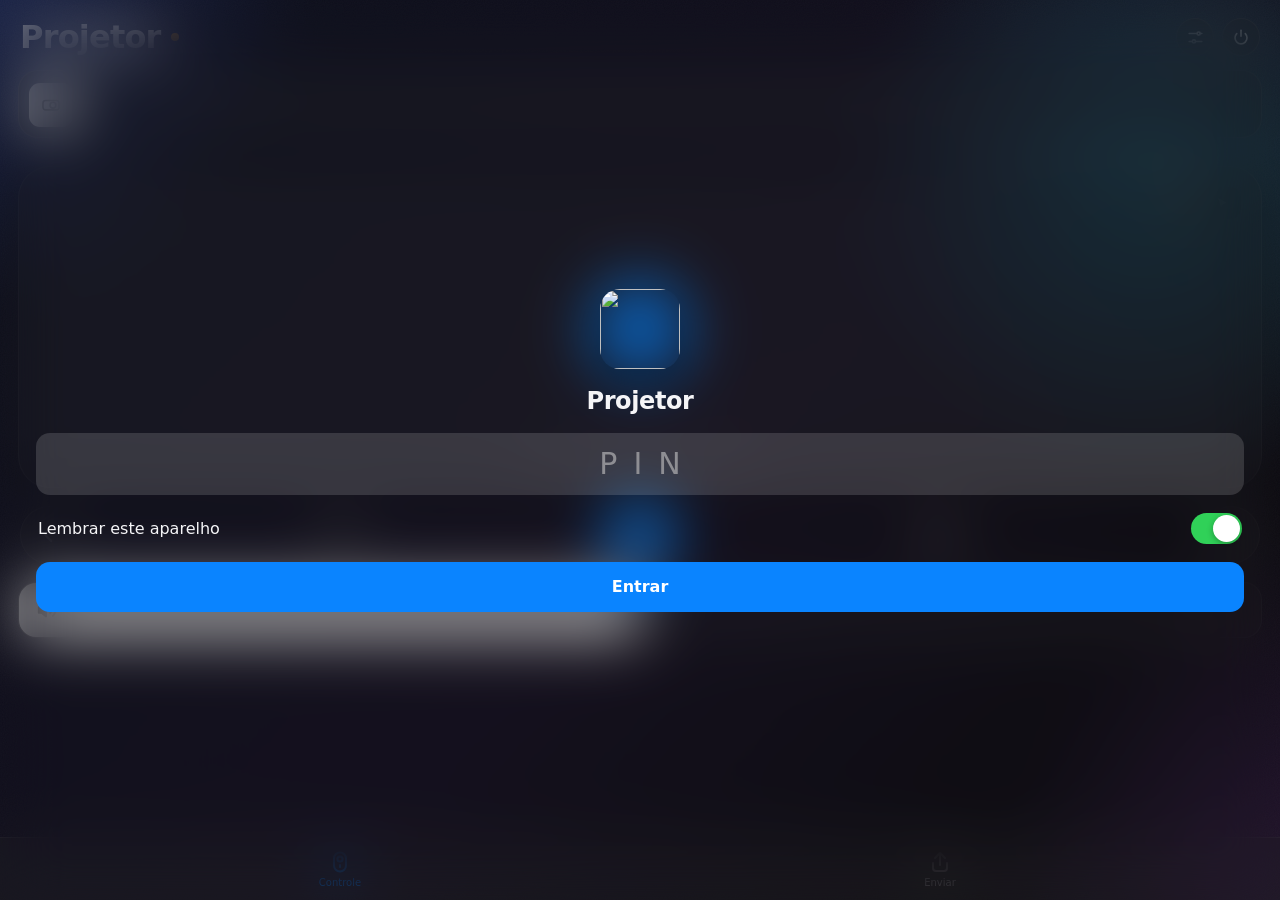
==== app/assets/web/index.html @ 9dee4dde "Projetor 4.5.0: app, instalador Android, kit Windows e site - App Projetor (com.mlab.projetor): tela" ====
<!doctype html>
<html lang="pt-BR">
<head>
<meta charset="utf-8">
<meta name="viewport" content="width=device-width,initial-scale=1,maximum-scale=1,user-scalable=no,viewport-fit=cover">
<meta name="apple-mobile-web-app-capable" content="yes">
<meta name="apple-mobile-web-app-status-bar-style" content="black-translucent">
<meta name="apple-mobile-web-app-title" content="Projetor">
<meta name="theme-color" content="#0B0D16">
<title>Projetor</title>
<link rel="apple-touch-icon" href="/icon.png">
<link rel="icon" type="image/png" href="/icon.png">
<style>
@font-face{font-family:Inter;src:url(/font.ttf) format("truetype");font-weight:100 900;font-display:swap}
/* Tokens iguais aos da tela inicial do projetor (Ui.java). Escuro e o padrao; .light segue o projetor. */
:root{
  --text:#F5F5F7;--muted:#8E8E93;--accent:#0A84FF;--accent2:#0060DF;--red:#FF453A;
  --glass:rgba(44,44,46,.52);--glass-strong:rgba(58,58,60,.72);--edge:rgba(255,255,255,.09);--press:rgba(255,255,255,.14);
  --sep:rgba(255,255,255,.08);--fill:rgba(255,255,255,.92);
  --wall:linear-gradient(135deg,#0B1022 0%,#140E22 55%,#050507 100%);
  --glowA:rgba(74,108,240,.50);--glowB:rgba(160,75,216,.44);--glowC:rgba(48,176,199,.36);
  --grain:.07;--shadow:0 12px 32px rgba(0,0,0,.35);
}
html.light{
  --text:#1D1D1F;--muted:#6E6E73;--accent:#007AFF;--accent2:#0062CC;--red:#FF3B30;
  --glass:rgba(255,255,255,.58);--glass-strong:rgba(255,255,255,.82);--edge:rgba(255,255,255,.7);--press:rgba(0,0,0,.07);
  --sep:rgba(0,0,0,.08);--fill:#fff;
  --wall:linear-gradient(135deg,#E6ECFF 0%,#F6ECF6 55%,#FFF3E6 100%);
  --glowA:rgba(169,193,255,.55);--glowB:rgba(255,201,168,.50);--glowC:rgba(153,226,208,.45);
  --grain:.05;--shadow:0 12px 32px rgba(17,20,24,.10);
}
*{box-sizing:border-box;-webkit-tap-highlight-color:transparent}
html,body{margin:0;color:var(--text);font-family:Inter,-apple-system,system-ui,sans-serif;-webkit-font-smoothing:antialiased}
html{background:#0B0D16}
html.light{background:#EEF0F8}
body::before,body::after{content:"";position:fixed;inset:0;z-index:-1;pointer-events:none}
body::before{background:
  radial-gradient(60vmax 60vmax at -10% -15%,var(--glowA),transparent 60%),
  radial-gradient(65vmax 65vmax at 115% 110%,var(--glowB),transparent 60%),
  radial-gradient(40vmax 40vmax at 90% 20%,var(--glowC),transparent 60%),
  var(--wall)}
body::after{opacity:var(--grain);background-image:url("data:image/svg+xml;utf8,<svg xmlns='http://www.w3.org/2000/svg' width='160' height='160'><filter id='n'><feTurbulence type='fractalNoise' baseFrequency='.9' numOctaves='2' stitchTiles='stitch'/><feColorMatrix values='0 0 0 0 1  0 0 0 0 1  0 0 0 0 1  0 0 0 1.2 0'/></filter><rect width='100%25' height='100%25' filter='url(%23n)'/></svg>")}
html.light body::after{filter:invert(1)}
body{padding:max(14px,env(safe-area-inset-top)) 18px calc(96px + env(safe-area-inset-bottom));min-height:100vh;-webkit-user-select:none;user-select:none;-webkit-touch-callout:none}
svg{display:block}
.glass{background:var(--glass);-webkit-backdrop-filter:blur(24px) saturate(170%);backdrop-filter:blur(24px) saturate(170%);border:1px solid var(--edge)}
button{font:inherit;color:inherit;border:0;background:none;padding:0;cursor:pointer;touch-action:manipulation}
.press{transition:transform .12s cubic-bezier(.3,.7,.4,1),background .12s}
.press:active{transform:scale(.92)}

/* Cabecalho: titulo grande (iOS) + botoes de icone */
header{display:flex;align-items:center;justify-content:space-between;margin:4px 2px 14px}
h1{margin:0;font-size:32px;font-weight:700;letter-spacing:-.8px;display:flex;align-items:center;gap:10px}
.dot{width:8px;height:8px;border-radius:50%;background:#FF9F0A;transition:background .3s}
.dot.on{background:#30D158;box-shadow:0 0 8px #30D158}
.hb{display:flex;gap:8px}
.ib{width:38px;height:38px;border-radius:50%;display:grid;place-items:center;color:var(--text)}

/* Tocando agora */
.now{display:flex;align-items:center;gap:12px;padding:10px 14px 10px 10px;border-radius:20px;margin-bottom:14px;min-height:64px}
.now img,.now .ph{width:44px;height:44px;border-radius:11px;background:var(--fill);object-fit:contain;padding:5px;flex:none}
.now .ph{display:grid;place-items:center;color:#1D1D1F}
.now div{min-width:0;flex:1}
.now b{display:block;font-size:17px;font-weight:600;letter-spacing:-.2px;white-space:nowrap;overflow:hidden;text-overflow:ellipsis}
.now span{display:block;font-size:14px;color:var(--muted);margin-top:2px;white-space:nowrap;overflow:hidden;text-overflow:ellipsis}

.view{display:none;flex-direction:column;gap:14px}.view.sel{display:flex}

/* Controle: joystick (OK arrastavel) + barra de rolagem contextual */
.remote{border-radius:32px;padding:10px;box-shadow:var(--shadow)}
.rbody{display:flex;gap:10px;height:min(36vh,300px)}
.joy{position:relative;flex:1;border-radius:24px;touch-action:none;display:grid;place-items:center;overflow:hidden}
.ring{position:absolute;width:200px;height:200px;border-radius:50%;border:1px solid var(--sep);background:radial-gradient(circle,rgba(255,255,255,.05),transparent 70%)}
.arr{position:absolute;color:var(--muted);opacity:.5;transition:opacity .12s,color .12s,transform .12s}
.arr.au{top:calc(50% - 92px)}.arr.ad{bottom:calc(50% - 92px)}.arr.al{left:calc(50% - 92px)}.arr.ar{right:calc(50% - 92px)}
.arr.hit{opacity:1;color:var(--accent);transform:scale(1.35)}
.knob{position:relative;width:92px;height:92px;border-radius:50%;background:var(--accent);color:#fff;display:grid;place-items:center;box-shadow:0 10px 26px rgba(10,132,255,.45),inset 0 1px 0 rgba(255,255,255,.28);transition:transform .24s cubic-bezier(.2,.9,.3,1.3);pointer-events:none}
.knob.drag{transition:none}
.knob svg{transition:opacity .2s}
.tip{position:absolute;bottom:12px;left:0;right:0;text-align:center;font-size:12px;color:var(--muted);pointer-events:none;transition:opacity .5s}
.tip.gone{opacity:0}
.seg{position:absolute;top:10px;right:10px;display:flex;gap:2px;padding:2px;border-radius:11px;background:rgba(0,0,0,.22);z-index:2}
html.light .seg{background:rgba(0,0,0,.06)}
.seg button{width:34px;height:28px;border-radius:9px;display:grid;place-items:center;color:var(--muted)}
.seg button.sel{background:var(--glass-strong);color:var(--text);box-shadow:0 1px 3px rgba(0,0,0,.2)}
.scroll{position:relative;width:48px;border-radius:24px;touch-action:none;display:flex;flex-direction:column;align-items:center;justify-content:space-between;padding:12px 0;color:var(--muted)}
.scroll[hidden]{display:none}
.thumb{position:absolute;left:10px;right:10px;top:calc(50% - 30px);height:60px;border-radius:14px;background:var(--glass-strong);border:1px solid var(--edge);display:grid;place-items:center;transition:transform .2s;pointer-events:none}
.thumb.drag{transition:none}
.thumb i{display:block;width:14px;height:2px;border-radius:1px;background:var(--muted);box-shadow:0 -5px 0 var(--muted),0 5px 0 var(--muted)}

/* Botoes redondos so com icone (como o Controle Remoto da Apple TV) */
.keys{display:flex;justify-content:space-between;align-items:center;padding:0 2px}
.rk{width:58px;height:58px;border-radius:50%;display:grid;place-items:center;color:var(--text)}
.rk:active{background:var(--press)}
.keys.media{justify-content:center;gap:28px}
.keys.media[hidden]{display:none}

/* Volume estilo Central de Controle: arrastar para os lados; icone = mudo */
.vslider{position:relative;height:56px;border-radius:18px;overflow:hidden;touch-action:none;display:flex;align-items:center;padding:0 6px}
.vfill{position:absolute;left:0;top:0;bottom:0;width:50%;background:var(--fill);pointer-events:none;transition:width .18s}
.vslider.drag .vfill{transition:none}
.vicon{position:relative;z-index:1;width:44px;height:44px;display:grid;place-items:center;color:#1D1D1F}
.vslider.low .vicon{color:var(--text)}

.rk.mic{width:70px;height:70px;margin-top:-4px;background:var(--accent);color:#fff;box-shadow:0 10px 28px rgba(10,132,255,.42)}
.rk.mic:active{background:var(--accent2)}

/* Favoritos: fileira de icones (como o Dock), rola para o lado */
.dock{display:flex;gap:14px;overflow-x:auto;scroll-snap-type:x mandatory;scroll-padding-left:18px;padding:4px 2px 2px;margin:0 -18px;padding-left:18px;padding-right:18px;scrollbar-width:none}
.dock::-webkit-scrollbar{display:none}
.app{flex:none;width:64px;display:flex;flex-direction:column;align-items:center;gap:6px;scroll-snap-align:start}
.app .ic{width:60px;height:60px;border-radius:15px;background:var(--fill);display:grid;place-items:center;box-shadow:0 4px 12px rgba(0,0,0,.18);overflow:hidden}
.app .ic img{width:44px;height:44px;object-fit:contain}
.app .ic b{font-size:22px;color:#1D1D1F}
.app span{max-width:68px;font-size:11px;font-weight:500;color:var(--muted);white-space:nowrap;overflow:hidden;text-overflow:ellipsis}

/* Enviar */
.large{margin:4px 2px 0;font-size:32px;font-weight:700;letter-spacing:-.8px}
.tiles{display:grid;grid-template-columns:1fr 1fr;gap:12px}
.tile{aspect-ratio:1;border-radius:24px;display:flex;flex-direction:column;justify-content:space-between;padding:16px;text-align:left;cursor:pointer}
.tile .ti{width:46px;height:46px;border-radius:13px;display:grid;place-items:center;color:#fff}
.tile b{font-size:17px;font-weight:600;letter-spacing:-.2px}
.bar{height:6px;border-radius:3px;background:var(--glass-strong);overflow:hidden;display:none}.bar.on{display:block}
.bar i{display:block;height:100%;width:0;background:var(--accent);transition:width .15s}
.hint{font-size:13px;color:var(--muted);line-height:1.5;margin:0}

/* Barra de abas (iOS) */
.tabbar{position:fixed;left:0;right:0;bottom:0;display:grid;grid-template-columns:1fr 1fr;padding:8px 40px calc(8px + env(safe-area-inset-bottom));border-width:1px 0 0;border-radius:0;z-index:5}
.tabbar button{display:flex;flex-direction:column;align-items:center;gap:3px;font-size:10px;font-weight:500;color:var(--muted);padding:4px 0}
.tabbar button.sel{color:var(--accent)}

/* Paineis (sheets) do iOS, com alca */
.sheet{position:fixed;inset:0;z-index:15;display:none;align-items:flex-end;background:rgba(0,0,0,.35)}
.sheet.show{display:flex}
.sheetbox{width:100%;border-radius:22px 22px 0 0;padding:8px 18px calc(22px + env(safe-area-inset-bottom));display:flex;flex-direction:column;gap:14px;background:var(--glass-strong);-webkit-backdrop-filter:blur(30px) saturate(170%);backdrop-filter:blur(30px) saturate(170%);animation:up .28s cubic-bezier(.2,.9,.3,1)}
@keyframes up{from{transform:translateY(40px);opacity:.4}to{transform:none;opacity:1}}
.grab{align-self:center;width:36px;height:5px;border-radius:3px;background:var(--muted);opacity:.5;margin-bottom:4px}
.sheetbox h2{margin:0;font-size:20px;font-weight:700;letter-spacing:-.3px}
.field{display:flex;gap:8px;align-items:center}
input[type=text],input[type=url],input[type=tel]{flex:1;min-width:0;height:50px;padding:0 16px;border:0;border-radius:14px;background:var(--press);color:var(--text);font:500 17px Inter,-apple-system,system-ui,sans-serif;-webkit-user-select:text;user-select:text;outline:none}
input::placeholder{color:var(--muted)}
.go{width:50px;height:50px;border-radius:50%;background:var(--accent);color:#fff;display:grid;place-items:center;flex:none}
.row2{display:grid;grid-template-columns:1fr 1fr;gap:10px}
.btn{height:50px;border-radius:14px;background:var(--press);font-size:16px;font-weight:600}
.btn.primary{background:var(--accent);color:#fff}
.btn.danger{color:var(--red)}
.live{display:inline-flex;align-items:center;gap:6px;font-size:12px;font-weight:600;color:#30D158}
.live i{width:7px;height:7px;border-radius:50%;background:#30D158;box-shadow:0 0 8px #30D158}
.micbig{align-self:center;width:92px;height:92px;border-radius:50%;background:var(--accent);color:#fff;display:grid;place-items:center;box-shadow:0 10px 30px rgba(10,132,255,.45);margin-top:6px}
.micbig.on{animation:pulse 1.2s ease-in-out infinite}
@keyframes pulse{0%,100%{box-shadow:0 0 0 0 rgba(10,132,255,.55)}50%{box-shadow:0 0 0 18px rgba(10,132,255,0)}}
.vstat{margin:0;text-align:center;font-size:20px;font-weight:600;letter-spacing:-.3px;min-height:1.3em}
.chips{display:flex;flex-wrap:wrap;justify-content:center;gap:8px}
.chips button{height:34px;padding:0 14px;border-radius:999px;background:var(--press);font-size:14px;font-weight:500}
.list{border-radius:14px;background:var(--press);overflow:hidden}
.list .li{display:flex;align-items:center;justify-content:space-between;padding:14px 16px;font-size:16px;border-top:1px solid var(--sep)}
.list .li:first-child{border-top:0}
.list .li span{color:var(--muted)}
.steps{margin:0;padding-left:20px;font-size:15px;line-height:1.6}
code{display:block;font-size:12px;padding:10px 12px;border-radius:12px;background:var(--press);word-break:break-all;-webkit-user-select:text;user-select:text}

/* PIN */
#pin{position:fixed;inset:0;display:none;flex-direction:column;justify-content:center;gap:18px;padding:36px;z-index:20;background:rgba(0,0,0,.3);-webkit-backdrop-filter:blur(30px);backdrop-filter:blur(30px)}
html.light #pin{background:rgba(255,255,255,.35)}
#pin.show{display:flex}
#pin img{align-self:center;border-radius:20px;box-shadow:var(--shadow)}
#pin h2{margin:0;text-align:center;font-size:24px;font-weight:700;letter-spacing:-.4px}
#pinin{text-align:center;font-size:30px;letter-spacing:16px;height:62px;flex:none;padding-left:32px}
.switch{display:flex;align-items:center;justify-content:space-between;font-size:16px;padding:4px 2px}
.switch input{appearance:none;-webkit-appearance:none;width:51px;height:31px;margin:0;border-radius:16px;background:var(--glass-strong);position:relative;transition:background .2s;flex:none}
.switch input::after{content:"";position:absolute;top:2px;left:2px;width:27px;height:27px;border-radius:50%;background:#fff;box-shadow:0 2px 6px rgba(0,0,0,.3);transition:transform .2s}
.switch input:checked{background:#30D158}
.switch input:checked::after{transform:translateX(20px)}
.toast{position:fixed;left:50%;top:calc(12px + env(safe-area-inset-top));transform:translate(-50%,-8px);background:var(--glass-strong);-webkit-backdrop-filter:blur(24px);backdrop-filter:blur(24px);border:1px solid var(--edge);color:var(--text);padding:10px 18px;border-radius:999px;font-size:14px;font-weight:600;opacity:0;transition:opacity .2s,transform .2s;pointer-events:none;z-index:30;white-space:nowrap}
.toast.on{opacity:1;transform:translate(-50%,0)}
input[type=file]{display:none}
</style>
</head>
<body>

<header>
  <h1>Projetor <span class="dot" id="dot" aria-label="Conexão"></span></h1>
  <div class="hb">
    <button class="ib glass press" id="gear" aria-label="Ajustes"><svg width="19" height="19" viewBox="0 0 24 24" fill="none" stroke="currentColor" stroke-width="2" stroke-linecap="round" aria-hidden="true"><path d="M4 7h10M18 7h2M4 17h4M12 17h8"/><circle cx="16" cy="7" r="2"/><circle cx="10" cy="17" r="2"/></svg></button>
    <button class="ib glass press" id="power" aria-label="Desligar ou ligar o projetor"><svg width="18" height="18" viewBox="0 0 24 24" fill="none" stroke="currentColor" stroke-width="2.2" stroke-linecap="round" aria-hidden="true"><path d="M12 3v8"/><path d="M6.3 7.5a8 8 0 1 0 11.4 0"/></svg></button>
  </div>
</header>

<section class="view sel" id="v-ctl">
  <div class="now glass" aria-live="polite">
    <span class="ph" id="nowph"><svg width="24" height="24" viewBox="0 0 108 108" fill="none" stroke="currentColor" aria-hidden="true"><rect x="18" y="34" width="72" height="42" rx="12" stroke-width="7"/><circle cx="63" cy="55" r="13" stroke-width="7"/></svg></span>
    <img id="nowicon" alt="" hidden>
    <div><b id="nown">…</b><span id="foco"></span></div>
  </div>

  <div class="remote glass">
    <div class="rbody">
      <div class="joy" id="joy" aria-label="Arraste o botão central para navegar; toque para OK">
        <div class="seg" role="radiogroup" aria-label="Modo">
          <button class="sel" data-mode="nav" role="radio" aria-checked="true" aria-label="Navegar"><svg width="16" height="16" viewBox="0 0 24 24" fill="none" stroke="currentColor" stroke-width="2.2" stroke-linecap="round" stroke-linejoin="round" aria-hidden="true"><path d="M12 3v18M3 12h18M8 7l4-4 4 4M8 17l4 4 4-4M7 8l-4 4 4 4M17 8l4 4-4 4"/></svg></button>
          <button data-mode="cur" role="radio" aria-checked="false" aria-label="Cursor"><svg width="15" height="15" viewBox="0 0 24 24" fill="currentColor" aria-hidden="true"><path d="M5 3l14 8-6 1.6L10 19z"/></svg></button>
        </div>
        <span class="ring"></span>
        <svg class="arr au" width="18" height="18" viewBox="0 0 24 24" fill="none" stroke="currentColor" stroke-width="2.6" stroke-linecap="round" stroke-linejoin="round" aria-hidden="true"><path d="M6 15l6-6 6 6"/></svg>
        <svg class="arr ad" width="18" height="18" viewBox="0 0 24 24" fill="none" stroke="currentColor" stroke-width="2.6" stroke-linecap="round" stroke-linejoin="round" aria-hidden="true"><path d="M6 9l6 6 6-6"/></svg>
        <svg class="arr al" width="18" height="18" viewBox="0 0 24 24" fill="none" stroke="currentColor" stroke-width="2.6" stroke-linecap="round" stroke-linejoin="round" aria-hidden="true"><path d="M15 6l-6 6 6 6"/></svg>
        <svg class="arr ar" width="18" height="18" viewBox="0 0 24 24" fill="none" stroke="currentColor" stroke-width="2.6" stroke-linecap="round" stroke-linejoin="round" aria-hidden="true"><path d="M9 6l6 6-6 6"/></svg>
        <span class="knob" id="knob"><svg id="knobok" width="26" height="26" viewBox="0 0 24 24" fill="none" stroke="currentColor" stroke-width="2.6" stroke-linecap="round" stroke-linejoin="round" aria-hidden="true"><path d="M5 12.5l4.5 4.5L19 7.5"/></svg></span>
        <span class="tip" id="tip">Arraste para navegar · toque para OK</span>
      </div>
      <div class="scroll glass" id="scroll" hidden aria-label="Rolar a página">
        <svg width="14" height="14" viewBox="0 0 24 24" fill="none" stroke="currentColor" stroke-width="2.6" stroke-linecap="round" stroke-linejoin="round" aria-hidden="true"><path d="M6 15l6-6 6 6"/></svg>
        <span class="thumb" id="thumb"><i></i></span>
        <svg width="14" height="14" viewBox="0 0 24 24" fill="none" stroke="currentColor" stroke-width="2.6" stroke-linecap="round" stroke-linejoin="round" aria-hidden="true"><path d="M6 9l6 6 6-6"/></svg>
      </div>
    </div>
  </div>

  <div class="keys">
    <button class="rk glass press" data-k="back" aria-label="Voltar"><svg width="22" height="22" viewBox="0 0 24 24" fill="none" stroke="currentColor" stroke-width="2.4" stroke-linecap="round" stroke-linejoin="round" aria-hidden="true"><path d="M14.5 5.5L8 12l6.5 6.5"/></svg></button>
    <button class="rk glass press" data-k="home" aria-label="Início"><svg width="22" height="22" viewBox="0 0 24 24" fill="none" stroke="currentColor" stroke-width="2" stroke-linecap="round" stroke-linejoin="round" aria-hidden="true"><rect x="3" y="5" width="18" height="12" rx="2.5"/><path d="M8 20.5h8"/></svg></button>
    <button class="rk mic press" id="mic" aria-label="Comando de voz"><svg width="28" height="28" viewBox="0 0 24 24" fill="none" stroke="currentColor" stroke-width="2" stroke-linecap="round" stroke-linejoin="round" aria-hidden="true"><rect x="9" y="3" width="6" height="11" rx="3"/><path d="M5 11a7 7 0 0 0 14 0M12 18v3"/></svg></button>
    <button class="rk glass press" id="kbd" aria-label="Teclado"><svg width="22" height="22" viewBox="0 0 24 24" fill="none" stroke="currentColor" stroke-width="2" stroke-linecap="round" stroke-linejoin="round" aria-hidden="true"><rect x="2.5" y="6" width="19" height="12" rx="2.5"/><path d="M6 10h.01M10 10h.01M14 10h.01M18 10h.01M7 14h10"/></svg></button>
    <button class="rk glass press" data-k="playpause" aria-label="Reproduzir ou pausar"><svg width="22" height="22" viewBox="0 0 24 24" fill="currentColor" aria-hidden="true"><path d="M5 5.5l7.5 6.5L5 18.5z"/><rect x="14.5" y="6" width="2.4" height="12" rx="1"/><rect x="18.6" y="6" width="2.4" height="12" rx="1"/></svg></button>
  </div>
  <div class="keys media" id="media" hidden>
    <button class="rk glass press" data-k="rew" data-r="1" aria-label="Voltar o vídeo"><svg width="22" height="22" viewBox="0 0 24 24" fill="currentColor" aria-hidden="true"><path d="M11 7l-7 5 7 5zM20 7l-7 5 7 5z"/></svg></button>
    <button class="rk glass press" data-k="fwd" data-r="1" aria-label="Avançar o vídeo"><svg width="22" height="22" viewBox="0 0 24 24" fill="currentColor" aria-hidden="true"><path d="M4 7l7 5-7 5zM13 7l7 5-7 5z"/></svg></button>
  </div>

  <div class="vslider glass" id="vs" role="slider" aria-label="Volume" aria-valuemin="0" aria-valuemax="100" aria-valuenow="50">
    <span class="vfill" id="vfill"></span>
    <button class="vicon" id="vmute" aria-label="Mudo"><svg id="vico" width="22" height="22" viewBox="0 0 24 24" fill="none" stroke="currentColor" stroke-width="2" stroke-linecap="round" stroke-linejoin="round" aria-hidden="true"></svg></button>
  </div>

  <div class="dock" id="apps" aria-label="Favoritos"></div>
</section>

<section class="view" id="v-send">
  <div class="tiles">
    <button class="tile glass press" id="tlink"><span class="ti" style="background:#0A84FF"><svg width="24" height="24" viewBox="0 0 24 24" fill="none" stroke="currentColor" stroke-width="2.2" stroke-linecap="round" stroke-linejoin="round" aria-hidden="true"><path d="M10 14a4 4 0 0 0 5.7 0l3-3a4 4 0 0 0-5.7-5.7l-1 1"/><path d="M14 10a4 4 0 0 0-5.7 0l-3 3a4 4 0 0 0 5.7 5.7l1-1"/></svg></span><b>Link</b></button>
    <label class="tile glass press" for="file"><span class="ti" style="background:#FF9F0A"><svg width="24" height="24" viewBox="0 0 24 24" fill="none" stroke="currentColor" stroke-width="2.2" stroke-linecap="round" stroke-linejoin="round" aria-hidden="true"><rect x="3" y="4" width="18" height="16" rx="3"/><path d="M3 16l5-5 4 4 2-2 7 7"/><circle cx="15.5" cy="8.5" r="1.5"/></svg></span><b>Foto ou vídeo</b></label>
  </div>
  <input id="file" type="file" accept="image/*,video/*">
  <div class="bar" id="bar"><i id="barfill"></i></div>
  <p class="hint" id="upst"></p>
</section>

<nav class="tabbar glass" role="tablist">
  <button class="sel" data-tab="ctl" role="tab" aria-label="Controle"><svg width="24" height="24" viewBox="0 0 24 24" fill="none" stroke="currentColor" stroke-width="2" stroke-linecap="round" stroke-linejoin="round" aria-hidden="true"><rect x="6" y="2.5" width="12" height="19" rx="6"/><circle cx="12" cy="9" r="2.6"/><path d="M12 15v2"/></svg>Controle</button>
  <button data-tab="send" role="tab" aria-label="Enviar"><svg width="24" height="24" viewBox="0 0 24 24" fill="none" stroke="currentColor" stroke-width="2" stroke-linecap="round" stroke-linejoin="round" aria-hidden="true"><path d="M12 15V3M7 8l5-5 5 5"/><path d="M5 13v5a3 3 0 0 0 3 3h8a3 3 0 0 0 3-3v-5"/></svg>Enviar</button>
</nav>

<div class="sheet" id="voice" role="dialog" aria-label="Comando de voz">
  <div class="sheetbox">
    <span class="grab"></span>
    <button class="micbig press" id="micgo" aria-label="Ouvir"><svg width="34" height="34" viewBox="0 0 24 24" fill="none" stroke="currentColor" stroke-width="2" stroke-linecap="round" stroke-linejoin="round" aria-hidden="true"><rect x="9" y="3" width="6" height="11" rx="3"/><path d="M5 11a7 7 0 0 0 14 0M12 18v3"/></svg></button>
    <p class="vstat" id="vstat">Fale um comando</p>
    <form class="field" id="vform">
      <input id="vtxt" type="text" placeholder="abrir Netflix" autocomplete="off" enterkeyhint="send" aria-label="Comando">
      <button class="go press" type="submit" aria-label="Enviar comando"><svg width="20" height="20" viewBox="0 0 24 24" fill="none" stroke="currentColor" stroke-width="2.4" stroke-linecap="round" stroke-linejoin="round" aria-hidden="true"><path d="M12 19V5M6 11l6-6 6 6"/></svg></button>
    </form>
    <div class="chips">
      <button data-v="abrir Netflix">Abrir Netflix</button>
      <button data-v="TV ao vivo">TV ao vivo</button>
      <button data-v="pausar">Pausar</button>
      <button data-v="volume 30">Volume 30</button>
      <button data-v="tela inicial">Início</button>
    </div>
  </div>
</div>

<div class="sheet" id="keys" role="dialog" aria-label="Teclado">
  <div class="sheetbox">
    <span class="grab"></span>
    <div class="field" style="justify-content:space-between"><h2>Teclado</h2><span class="live"><i></i>Ao vivo</span></div>
    <form id="tform"><input id="txt" type="text" placeholder="Digite aqui" autocomplete="off" autocorrect="off" autocapitalize="off" spellcheck="false" enterkeyhint="search" aria-label="Texto" style="width:100%"></form>
    <div class="row2"><button type="button" class="btn press" id="clear">Apagar</button><button type="button" class="btn primary press" id="enter">Buscar</button></div>
  </div>
</div>

<div class="sheet" id="linksheet" role="dialog" aria-label="Abrir link">
  <div class="sheetbox">
    <span class="grab"></span>
    <h2>Abrir link</h2>
    <form class="field" id="uform">
      <input id="url" type="url" placeholder="Cole o link" autocomplete="off" autocapitalize="off" enterkeyhint="go" aria-label="Link">
      <button class="go press" type="submit" aria-label="Abrir"><svg width="20" height="20" viewBox="0 0 24 24" fill="none" stroke="currentColor" stroke-width="2.4" stroke-linecap="round" stroke-linejoin="round" aria-hidden="true"><path d="M12 19V5M6 11l6-6 6 6"/></svg></button>
    </form>
  </div>
</div>

<div class="sheet" id="settings" role="dialog" aria-label="Ajustes">
  <div class="sheetbox">
    <span class="grab"></span>
    <h2>Ajustes</h2>
    <div class="list">
      <div class="li">Projetor<span id="sip"></span></div>
      <div class="li">PIN<span id="spin"></span></div>
      <label class="li switch" style="margin:0">Acesso pelo PC (ADB)<input type="checkbox" id="adb"></label>
    </div>
    <p class="hint" id="adbhint" style="margin:-4px 4px 0;font-size:13px;opacity:.7">Deixe desligado. Ligue só para desinstalar o app pelo computador.</p>
    <button class="btn press" id="newpin" type="button">Gerar novo PIN</button>
    <details class="list" style="padding:0 16px">
      <summary class="li" style="padding:14px 0;list-style:none">Siri<span>›</span></summary>
      <ol class="steps"><li>App Atalhos → novo atalho "Projetor"</li><li>Ditar texto</li><li>Obter conteúdo do URL (POST, JSON, campo <b>s</b> = Texto ditado)</li><li>Falar texto (valor "fala")</li></ol>
      <code id="exv" style="margin:10px 0 14px"></code>
    </details>
    <button class="btn danger press" id="forget" type="button">Esquecer este aparelho</button>
    <button class="btn danger press" id="uninstall" type="button">Remover o app do projetor</button>
  </div>
</div>

<div id="pin">
  <img src="/icon.png" alt="" width="80" height="80">
  <h2>Projetor</h2>
  <form id="pform" style="display:flex;flex-direction:column;gap:14px">
    <input id="pinin" type="tel" inputmode="numeric" maxlength="6" autocomplete="one-time-code" placeholder="PIN" aria-label="PIN">
    <label class="switch">Lembrar este aparelho<input type="checkbox" id="remember" checked></label>
    <button class="btn primary press" type="submit">Entrar</button>
  </form>
</div>

<div class="toast" id="toast" role="status"></div>

<script>
(function () {
  var $ = function (s) { return document.querySelector(s); };
  // "Lembrar este aparelho": PIN fica salvo no iPhone (localStorage); senao so ate fechar a aba.
  var T = '';
  try { T = localStorage.getItem('pin') || sessionStorage.getItem('pin') || ''; } catch (e) {}
  // QR da tela do projetor: http://IP:8080/#p=PIN. Salva o PIN e tira do endereco
  // (assim o icone da Tela de Inicio nao guarda o PIN no link).
  var fromQr = /^#p=(\d{6})$/.exec(location.hash);
  if (fromQr) {
    T = fromQr[1];
    try { localStorage.setItem('pin', T); } catch (e) {}
    try { history.replaceState(null, '', location.pathname); } catch (e) {}
  }
  try { if (localStorage.getItem('tema') === 'claro') document.documentElement.classList.add('light'); } catch (e) {}
  var ws = null, started = false, stateTimer = 0;

  function toast(msg) {
    var t = $('#toast'); t.textContent = msg; t.classList.add('on');
    clearTimeout(toast.h); toast.h = setTimeout(function () { t.classList.remove('on'); }, 1600);
  }
  function api(path, params) {
    var q = new URLSearchParams(Object.assign({ t: T }, params || {}));
    return fetch('/api/' + path + '?' + q.toString(), { cache: 'no-store' })
      .then(function (r) { return r.json(); })
      .catch(function () { return { ok: false }; });
  }
  function setStatus(on) { $('#dot').classList.toggle('on', on); $('#dot').setAttribute('aria-label', on ? 'Conectado' : 'Desconectado'); }
  function connect() {
    if (!T) return;
    try { ws = new WebSocket('ws://' + location.host + '/ws?t=' + encodeURIComponent(T)); }
    catch (e) { setTimeout(connect, 2000); return; }
    ws.onopen = function () { setStatus(true); };
    // O projetor avisa quando muda de app ou de item focado.
    ws.onmessage = function (ev) { try { applyScreen(JSON.parse(ev.data)); } catch (e) {} };
    ws.onclose = function () {
      setStatus(false);
      // So reconecta se o PIN ainda vale; senao pede o PIN de novo (nao insiste com PIN velho).
      api('ping').then(function (r) {
        if (r.auth) setTimeout(connect, 1500);
        else if (r.ok) forgetAndAsk();
        else setTimeout(connect, 3000);
      });
    };
    ws.onerror = function () { try { ws.close(); } catch (e) {} };
  }
  function send(msg, fallback) {
    if (ws && ws.readyState === 1) ws.send(msg);
    else if (fallback) fallback();
  }
  function key(k) { send('k:' + k, function () { api('key', { k: k }); }); }

  // Botoes de tecla; os marcados com data-r repetem enquanto segurados.
  document.querySelectorAll('[data-k]').forEach(function (b) {
    var k = b.getAttribute('data-k'), rep = b.hasAttribute('data-r'), t1 = 0, t2 = 0;
    function stop() { clearTimeout(t1); clearInterval(t2); }
    b.addEventListener('pointerdown', function (e) {
      e.preventDefault(); key(k);
      if (rep) t1 = setTimeout(function () { t2 = setInterval(function () { key(k); }, 110); }, 420);
    });
    ['pointerup', 'pointerleave', 'pointercancel'].forEach(function (ev) { b.addEventListener(ev, stop); });
    b.addEventListener('click', function (e) { e.preventDefault(); });
  });

  document.querySelectorAll('.tabbar button').forEach(function (b) {
    b.addEventListener('click', function () {
      document.querySelectorAll('.tabbar button').forEach(function (x) { x.classList.toggle('sel', x === b); });
      document.querySelectorAll('.view').forEach(function (v) { v.classList.toggle('sel', v.id === 'v-' + b.dataset.tab); });
      refreshState();
    });
  });

  $('#power').addEventListener('click', function () {
    if (confirm('Desligar o projetor?')) api('power').then(function (r) { toast(r.ok ? 'Desligando' : 'Falhou'); });
  });

  // ---- Joystick: arraste o OK. Navegar = setas (mais longe, mais rapido); Cursor = move a seta ----
  var joy = $('#joy'), knob = $('#knob'), R = 80, DEAD = 24, mode = 'nav';
  var jo = null, jx = 0, jy = 0, jlen = 0, jMoved = false, jAt = 0, jDir = null, jRep = 0, jRaf = 0, jHold = 0;
  var arrows = { up: joy.querySelector('.au'), down: joy.querySelector('.ad'), left: joy.querySelector('.al'), right: joy.querySelector('.ar') };
  var CURSOR_SVG = '<svg width="24" height="24" viewBox="0 0 24 24" fill="currentColor" aria-hidden="true"><path d="M6 3l13 8-5.6 1.5L10.5 19z"/></svg>';
  var OK_SVG = knob.innerHTML;
  function lit(dir) { for (var d in arrows) arrows[d].classList.toggle('hit', d === dir); }
  function setMode(m) {
    mode = m;
    document.querySelectorAll('.seg button').forEach(function (b) {
      var on = b.dataset.mode === m; b.classList.toggle('sel', on); b.setAttribute('aria-checked', on);
    });
    knob.innerHTML = m === 'nav' ? OK_SVG : CURSOR_SVG;
    if (m === 'cur') send('m:0,0');
  }
  document.querySelectorAll('.seg button').forEach(function (b) { b.addEventListener('click', function () { setMode(b.dataset.mode); }); });
  // A dica so aparece ate o primeiro uso.
  try { if (localStorage.getItem('dica')) $('#tip').classList.add('gone'); } catch (e) {}
  function hideTip() { $('#tip').classList.add('gone'); try { localStorage.setItem('dica', '1'); } catch (e) {} }

  function repeatNav() {
    if (!jDir) return;
    key(jDir);
    var f = Math.max(0, Math.min(1, (jlen - DEAD) / (R - DEAD)));
    jRep = setTimeout(repeatNav, 440 - 330 * f);
  }
  // Modo cursor: manda a velocidade (px/s) umas 12 vezes por segundo; o projetor anima a seta
  // sozinho a cada quadro (fica liso mesmo com o Wi-Fi oscilando). "j:0,0" para.
  var jSent = '', jSentAt = 0;
  function cursorLoop() {
    jRaf = 0;
    if (!jo || mode !== 'cur') return;
    var vx = 0, vy = 0;
    if (jlen > 6) {
      var f = Math.min(1, jlen / R), speed = 60 + 1100 * Math.pow(f, 1.8);
      vx = Math.round(jx / jlen * speed); vy = Math.round(jy / jlen * speed);
    }
    var msg = 'j:' + vx + ',' + vy, now = Date.now();
    if (msg !== jSent ? now - jSentAt > 60 : now - jSentAt > 150) { send(msg); jSent = msg; jSentAt = now; }
    jRaf = requestAnimationFrame(cursorLoop);
  }
  function joyStop() { if (jSent && jSent !== 'j:0,0') send('j:0,0'); jSent = ''; }
  joy.addEventListener('touchstart', function (e) {
    if (e.target.closest('.seg')) return;
    e.preventDefault(); hideTip();
    var t = e.touches[0];
    jo = { x: t.clientX, y: t.clientY }; jx = jy = jlen = 0; jMoved = false; jAt = Date.now(); jDir = null;
    knob.classList.add('drag');
    if (mode === 'cur') {
      if (!jRaf) jRaf = requestAnimationFrame(cursorLoop);
      jHold = setTimeout(function () { if (!jMoved) { send('lc'); jMoved = true; } }, 650);
    }
  }, { passive: false });
  joy.addEventListener('touchmove', function (e) {
    if (!jo) return;
    e.preventDefault();
    var t = e.touches[0], dx = t.clientX - jo.x, dy = t.clientY - jo.y, len = Math.sqrt(dx * dx + dy * dy);
    if (len > R) { dx = dx / len * R; dy = dy / len * R; len = R; }
    jx = dx; jy = dy; jlen = len;
    knob.style.transform = 'translate(' + dx + 'px,' + dy + 'px)';
    if (len > 10) jMoved = true;
    if (mode !== 'nav') return;
    var dir = len < DEAD ? null : (Math.abs(dx) > Math.abs(dy) ? (dx > 0 ? 'right' : 'left') : (dy > 0 ? 'down' : 'up'));
    if (dir !== jDir) {
      jDir = dir; clearTimeout(jRep); lit(dir);
      if (dir) { key(dir); jRep = setTimeout(repeatNav, 400); }
    }
  }, { passive: false });
  function joyEnd(e) {
    if (!jo) return;
    if (e) e.preventDefault();
    clearTimeout(jRep); clearTimeout(jHold); lit(null); if (mode === 'cur') joyStop();
    knob.classList.remove('drag'); knob.style.transform = '';
    if (!jMoved && Date.now() - jAt < 450) {
      if (mode === 'nav') key('ok'); else send('c', function () { api('click'); });
    }
    jo = null; jDir = null; jlen = 0;
  }
  joy.addEventListener('touchend', joyEnd, { passive: false });
  joy.addEventListener('touchcancel', joyEnd, { passive: false });
  joy.addEventListener('click', function (e) { if (!('ontouchstart' in window) && !e.target.closest('.seg')) { if (mode === 'nav') key('ok'); else send('c'); } });

  // ---- Barra de rolagem (so no navegador): arrastar para baixo desce a pagina ----
  var sc = $('#scroll'), thumb = $('#thumb'), so = 0, sAcc = 0, sLast = 0, sTimer = 0;
  function flushScroll() { if (Math.abs(sAcc) >= 3) { send('s:' + Math.round(-sAcc * 3)); sAcc = 0; } }
  sc.addEventListener('touchstart', function (e) {
    e.preventDefault(); so = sLast = e.touches[0].clientY; sAcc = 0; thumb.classList.add('drag');
    sTimer = setInterval(flushScroll, 110);
  }, { passive: false });
  sc.addEventListener('touchmove', function (e) {
    e.preventDefault();
    var y = e.touches[0].clientY, h = sc.clientHeight / 2 - 40;
    sAcc += y - sLast; sLast = y;
    thumb.style.transform = 'translateY(' + Math.max(-h, Math.min(h, y - so)) + 'px)';
  }, { passive: false });
  function scrollEnd() { clearInterval(sTimer); flushScroll(); thumb.classList.remove('drag'); thumb.style.transform = ''; }
  sc.addEventListener('touchend', scrollEnd);
  sc.addEventListener('touchcancel', scrollEnd);

  // ---- Volume: arrastar para os lados (relativo, como no iPhone) ----
  var vs = $('#vs'), vfill = $('#vfill'), vol = 50, muted = false, vDrag = false, vStart = 0, vX = 0, vSent = -1, vTimer = 0;
  var ICON_ON = '<path d="M11 5L6 9H3v6h3l5 4z" fill="currentColor"/><path d="M15.5 8.5a5 5 0 0 1 0 7M18.5 5.5a9 9 0 0 1 0 13"/>';
  var ICON_OFF = '<path d="M11 5L6 9H3v6h3l5 4z" fill="currentColor"/><path d="M16 9l5 6M21 9l-5 6"/>';
  function showVol(v, m) { if (vDrag) return; vol = v; muted = !!m; paintVol(); }
  function paintVol() {
    var shown = muted ? 0 : vol;
    vfill.style.width = shown + '%';
    vs.classList.toggle('low', shown < 16);
    vs.setAttribute('aria-valuenow', shown);
    $('#vico').innerHTML = muted || vol === 0 ? ICON_OFF : ICON_ON;
  }
  function sendVol() { if (vol !== vSent) { vSent = vol; send('v:' + vol, function () { api('volume', { set: vol }); }); } }
  vs.addEventListener('touchstart', function (e) {
    if (e.target.closest('#vmute')) return;
    e.preventDefault(); vDrag = true; vs.classList.add('drag');
    vStart = muted ? 0 : vol; vX = e.touches[0].clientX; vSent = -1; muted = false;
    vTimer = setInterval(sendVol, 90);
  }, { passive: false });
  vs.addEventListener('touchmove', function (e) {
    if (!vDrag) return;
    e.preventDefault();
    vol = Math.max(0, Math.min(100, Math.round(vStart + (e.touches[0].clientX - vX) / vs.clientWidth * 100)));
    paintVol();
  }, { passive: false });
  function volEnd() { if (!vDrag) return; clearInterval(vTimer); sendVol(); vDrag = false; vs.classList.remove('drag'); }
  vs.addEventListener('touchend', volEnd);
  vs.addEventListener('touchcancel', volEnd);
  $('#vmute').addEventListener('click', function () { muted = !muted; paintVol(); key('mute'); });
  paintVol();

  // ---- Paineis ----
  function openSheet(id) { $(id).classList.add('show'); }
  function closeSheets() { document.querySelectorAll('.sheet').forEach(function (s) { s.classList.remove('show'); }); stopListening(); }
  document.querySelectorAll('.sheet').forEach(function (s) { s.addEventListener('click', function (e) { if (e.target === s) closeSheets(); }); });
  $('#gear').addEventListener('click', function () { openSheet('#settings'); });
  $('#tlink').addEventListener('click', function () { openSheet('#linksheet'); $('#url').focus(); });

  // ---- Teclado ao vivo: cada mudanca no campo vira apagar/digitar no projetor ----
  // O projetor so digita ASCII; o mesmo filtro aqui mantem a contagem de letras igual dos dois lados.
  var sent = '';
  function plain(s) { return s.normalize('NFD').replace(/[̀-ͯ]/g, '').replace(/[^\x20-\x7E]/g, ''); }
  function syncText() {
    var now = plain($('#txt').value), i = 0;
    while (i < sent.length && i < now.length && sent[i] === now[i]) i++;
    for (var d = sent.length - i; d > 0; d--) send('k:del', function () { api('key', { k: 'del' }); });
    var add = now.slice(i);
    if (add) send('t:' + add, function () { api('text', { s: add }); });
    sent = now;
  }
  $('#kbd').addEventListener('click', function () { $('#txt').value = ''; sent = ''; openSheet('#keys'); $('#txt').focus(); });
  $('#txt').addEventListener('input', syncText);
  function pressEnter() { key('enter'); $('#txt').value = ''; sent = ''; closeSheets(); }
  $('#tform').addEventListener('submit', function (e) { e.preventDefault(); pressEnter(); });
  $('#enter').addEventListener('click', pressEnter);
  $('#clear').addEventListener('click', function () { $('#txt').value = ''; syncText(); $('#txt').focus(); });

  // ---- Voz ----
  // O Safari so libera o microfone da pagina em HTTPS. Em HTTP usa o ditado do teclado do iPhone;
  // o foco no campo tem que acontecer dentro do toque, senao o iOS nao abre o teclado.
  var SR = window.SpeechRecognition || window.webkitSpeechRecognition, rec = null, canSR = !!SR && window.isSecureContext;
  function say(text) {
    try { var u = new SpeechSynthesisUtterance(text); u.lang = 'pt-BR'; u.rate = 1.05; speechSynthesis.cancel(); speechSynthesis.speak(u); } catch (e) {}
  }
  function runVoice(text) {
    if (!text) return;
    $('#vstat').textContent = '“' + text + '”';
    api('voz', { s: text }).then(function (r) {
      var msg = r.fala || (r.ok ? 'Ok.' : 'Não entendi.');
      $('#vstat').textContent = msg; say(msg);
      if (r.ok) setTimeout(function () { closeSheets(); refreshState(); }, 1000);
    });
  }
  function stopListening() { if (rec) { try { rec.abort(); } catch (e) {} rec = null; } $('#micgo').classList.remove('on'); }
  function useDictation() { $('#vstat').textContent = 'Toque no microfone do teclado'; $('#vtxt').value = ''; $('#vtxt').focus(); }
  var vIdle = 0;
  $('#vtxt').addEventListener('input', function () {
    clearTimeout(vIdle);
    var v = $('#vtxt').value.trim();
    // Quando o ditado para por um instante, o comando e enviado sozinho.
    if (v) { $('#vstat').textContent = v; vIdle = setTimeout(function () { $('#vtxt').value = ''; $('#vtxt').blur(); runVoice(v); }, 1800); }
  });
  function listen() {
    if (!canSR) { useDictation(); return; }
    stopListening();
    rec = new SR(); rec.lang = 'pt-BR'; rec.interimResults = true; rec.maxAlternatives = 1;
    var finalText = '';
    rec.onstart = function () { $('#micgo').classList.add('on'); $('#vstat').textContent = 'Ouvindo…'; };
    rec.onresult = function (ev) {
      var t = ''; for (var i = 0; i < ev.results.length; i++) t += ev.results[i][0].transcript;
      $('#vstat').textContent = t;
      if (ev.results[ev.results.length - 1].isFinal) finalText = t;
    };
    rec.onerror = function () { stopListening(); useDictation(); };
    rec.onend = function () { $('#micgo').classList.remove('on'); rec = null; if (finalText) runVoice(finalText.trim()); };
    try { rec.start(); } catch (e) { useDictation(); }
  }
  $('#mic').addEventListener('click', function () { $('#vstat').textContent = 'Fale um comando'; openSheet('#voice'); listen(); });
  $('#micgo').addEventListener('click', listen);
  $('#vform').addEventListener('submit', function (e) { e.preventDefault(); clearTimeout(vIdle); var v = $('#vtxt').value.trim(); $('#vtxt').value = ''; runVoice(v); });
  document.querySelectorAll('.chips [data-v]').forEach(function (b) { b.addEventListener('click', function () { runVoice(b.dataset.v); }); });

  // ---- Controle adaptado a cada tela ----
  // inicio/video: joystick de setas (video ganha voltar/avancar) · web: cursor + barra de rolagem
  var profile = null, nowApp = null;
  function applyScreen(s) {
    if (!s || !s.app) return;
    $('#nown').textContent = s.nome || '—';
    $('#foco').textContent = s.foco || '';
    if (s.app !== nowApp) {
      nowApp = s.app;
      var img = $('#nowicon');
      if (s.perfil === 'inicio') { img.hidden = true; $('#nowph').hidden = false; }
      else {
        img.onload = function () { img.hidden = false; $('#nowph').hidden = true; };
        img.onerror = function () { img.hidden = true; $('#nowph').hidden = false; };
        img.src = '/api/icon?pkg=' + encodeURIComponent(s.nome === 'TV ao vivo' ? 'tv.aovivo' : s.app) + '&t=' + encodeURIComponent(T);
      }
    }
    var p = s.perfil || 'geral';
    if (p === profile) return;
    profile = p;
    setMode(p === 'web' ? 'cur' : 'nav');
    $('#scroll').hidden = p !== 'web';
    $('#media').hidden = p !== 'video';
  }

  // ---- Favoritos e estado ----
  function loadApps() {
    api('apps').then(function (list) {
      if (!Array.isArray(list)) return;
      var favs = list.filter(function (a) { return a.fav >= 0; }).sort(function (a, b) { return a.fav - b.fav; });
      if (!favs.length) favs = list.slice(0, 8);
      var box = $('#apps'); box.innerHTML = '';
      favs.forEach(function (a) {
        var b = document.createElement('button'); b.className = 'app press'; b.setAttribute('aria-label', a.nome);
        var ic = document.createElement('span'); ic.className = 'ic';
        var img = document.createElement('img'); img.alt = ''; img.loading = 'lazy';
        img.src = '/api/icon?pkg=' + encodeURIComponent(a.pkg) + '&t=' + encodeURIComponent(T);
        img.onerror = function () { var m = document.createElement('b'); m.textContent = a.nome.charAt(0).toUpperCase(); img.replaceWith(m); };
        ic.appendChild(img);
        var n = document.createElement('span'); n.textContent = a.nome;
        b.appendChild(ic); b.appendChild(n);
        b.addEventListener('click', function () {
          api('open', { app: a.pkg }).then(function (r) { if (!r.ok) toast('Não abriu'); setTimeout(refreshState, 1200); });
        });
        box.appendChild(b);
      });
    });
  }
  function refreshState() {
    if (!T) return;
    api('state').then(function (s) {
      if (!s || !s.ok) return;
      showVol(s.volume, s.mudo);
      applyScreen(s);
      var light = s.escuro === false;
      document.documentElement.classList.toggle('light', light);
      try { localStorage.setItem('tema', light ? 'claro' : 'escuro'); } catch (e) {}
    });
  }

  // ---- Enviar ----
  $('#uform').addEventListener('submit', function (e) {
    e.preventDefault();
    var u = $('#url').value.trim(); if (!u) return;
    api('url', { u: u }).then(function (r) { toast(r.ok ? 'Abrindo' : 'Não abriu'); if (r.ok) { $('#url').value = ''; closeSheets(); } });
  });
  $('#file').addEventListener('change', function () {
    var f = this.files[0]; if (!f) return;
    var bar = $('#bar'), fill = $('#barfill'), st = $('#upst');
    bar.classList.add('on'); fill.style.width = '0%'; st.textContent = f.name;
    var x = new XMLHttpRequest();
    x.open('POST', '/api/upload?t=' + encodeURIComponent(T) + '&name=' + encodeURIComponent(f.name));
    x.upload.onprogress = function (ev) { if (ev.lengthComputable) fill.style.width = Math.round(ev.loaded / ev.total * 100) + '%'; };
    x.onload = function () {
      var r = {}; try { r = JSON.parse(x.responseText); } catch (e) {}
      st.textContent = r.ok ? '' : ('Falhou: ' + (r.erro || x.status));
      if (r.ok) toast('Na tela');
      setTimeout(function () { bar.classList.remove('on'); }, 800);
    };
    x.onerror = function () { st.textContent = 'Sem conexão com o projetor'; bar.classList.remove('on'); };
    x.send(f);
    this.value = '';
  });

  // ---- PIN e ajustes ----
  function fillSettings() {
    $('#sip').textContent = location.host;
    $('#spin').textContent = T;
    $('#exv').textContent = location.origin + '/api/voz?t=' + T;
    loadAdb();
  }
  function forgetAndAsk() {
    try { localStorage.removeItem('pin'); sessionStorage.removeItem('pin'); } catch (e) {}
    T = ''; started = false; clearInterval(stateTimer); closeSheets();
    if (ws) { ws.onclose = null; try { ws.close(); } catch (e) {} ws = null; }
    setStatus(false); askPin();
  }
  $('#forget').addEventListener('click', function () { if (confirm('Esquecer este aparelho?')) forgetAndAsk(); });
  function start() {
    if (started) return; started = true;
    $('#pin').classList.remove('show');
    fillSettings(); connect(); loadApps(); refreshState();
    stateTimer = setInterval(function () { if (!document.hidden) refreshState(); }, 5000);
  }
  function askPin() { $('#pinin').value = ''; $('#pin').classList.add('show'); setTimeout(function () { $('#pinin').focus(); }, 50); }
  $('#pform').addEventListener('submit', function (e) {
    e.preventDefault();
    T = $('#pinin').value.trim();
    api('ping').then(function (r) {
      if (r.auth) {
        try {
          if ($('#remember').checked) localStorage.setItem('pin', T);
          else { localStorage.removeItem('pin'); sessionStorage.setItem('pin', T); }
        } catch (e) {}
        start();
      } else { toast(r.ok ? 'PIN incorreto' : 'Sem conexão'); $('#pinin').value = ''; }
    });
  });
  // PIN de 6 digitos entra sozinho, sem apertar Entrar.
  $('#pinin').addEventListener('input', function () { if (this.value.length === 6) $('#pform').requestSubmit(); });

  function post(path, params) {
    var q = new URLSearchParams(Object.assign({ t: T }, params || {}));
    return fetch('/api/' + path + '?' + q.toString(), { method: 'POST', cache: 'no-store' })
      .then(function (r) { return r.json(); })
      .catch(function () { return { ok: false }; });
  }
  function loadAdb() { api('adb').then(function (r) { if (r.ok) $('#adb').checked = !!r.adb; }); }
  $('#adb').addEventListener('change', function () {
    var on = this.checked, box = this;
    if (on && !confirm('Ligar o acesso pelo PC? Qualquer computador na sua rede poderá controlar o projetor por completo. Desligue de novo depois de usar.')) { box.checked = false; return; }
    post('adb', { on: on ? '1' : '0' }).then(function (r) {
      if (!r.ok) { box.checked = !on; toast('Não foi possível mudar'); return; }
      box.checked = !!r.adb; toast(r.adb ? 'Acesso pelo PC ligado' : 'Acesso pelo PC desligado');
    });
  });
  $('#uninstall').addEventListener('click', function () {
    if (!confirm('Remover o app Projetor? O projetor volta para a tela inicial e o modo mouse de fábrica. Este controle deixa de funcionar.')) return;
    post('desinstalar').then(function (r) {
      if (!r.ok) { toast('Não foi possível remover'); return; }
      toast('Removendo do projetor…'); started = false; closeSheets();
      if (ws) { ws.onclose = null; try { ws.close(); } catch (e) {} ws = null; }
      setStatus(false);
    });
  });
  $('#newpin').addEventListener('click', function () {
    if (!confirm('Gerar um PIN novo? Os outros celulares e os atalhos da Siri vão precisar do novo PIN.')) return;
    // O projetor derruba as conexões com o PIN antigo; esta página reconecta sozinha com o novo.
    if (ws) ws.onclose = null;
    post('pin/novo').then(function (r) {
      if (!r.ok || !r.pin) {
        toast('Não foi possível gerar');
        if (ws) { try { ws.close(); } catch (e) {} ws = null; }
        connect();
        return;
      }
      var remembered = false;
      try { remembered = !!localStorage.getItem('pin'); } catch (e) {}
      T = r.pin;
      try { if (remembered) localStorage.setItem('pin', T); else sessionStorage.setItem('pin', T); } catch (e) {}
      fillSettings();
      if (ws) { ws.onclose = null; try { ws.close(); } catch (e) {} ws = null; }
      connect();
      toast('Novo PIN: ' + T);
    });
  });

  if (T) api('ping').then(function (r) { r.auth ? start() : (r.ok ? forgetAndAsk() : askPin()); }); else askPin();
  document.addEventListener('visibilitychange', function () { if (!document.hidden && started) refreshState(); });
})();
</script>
</body>
</html>
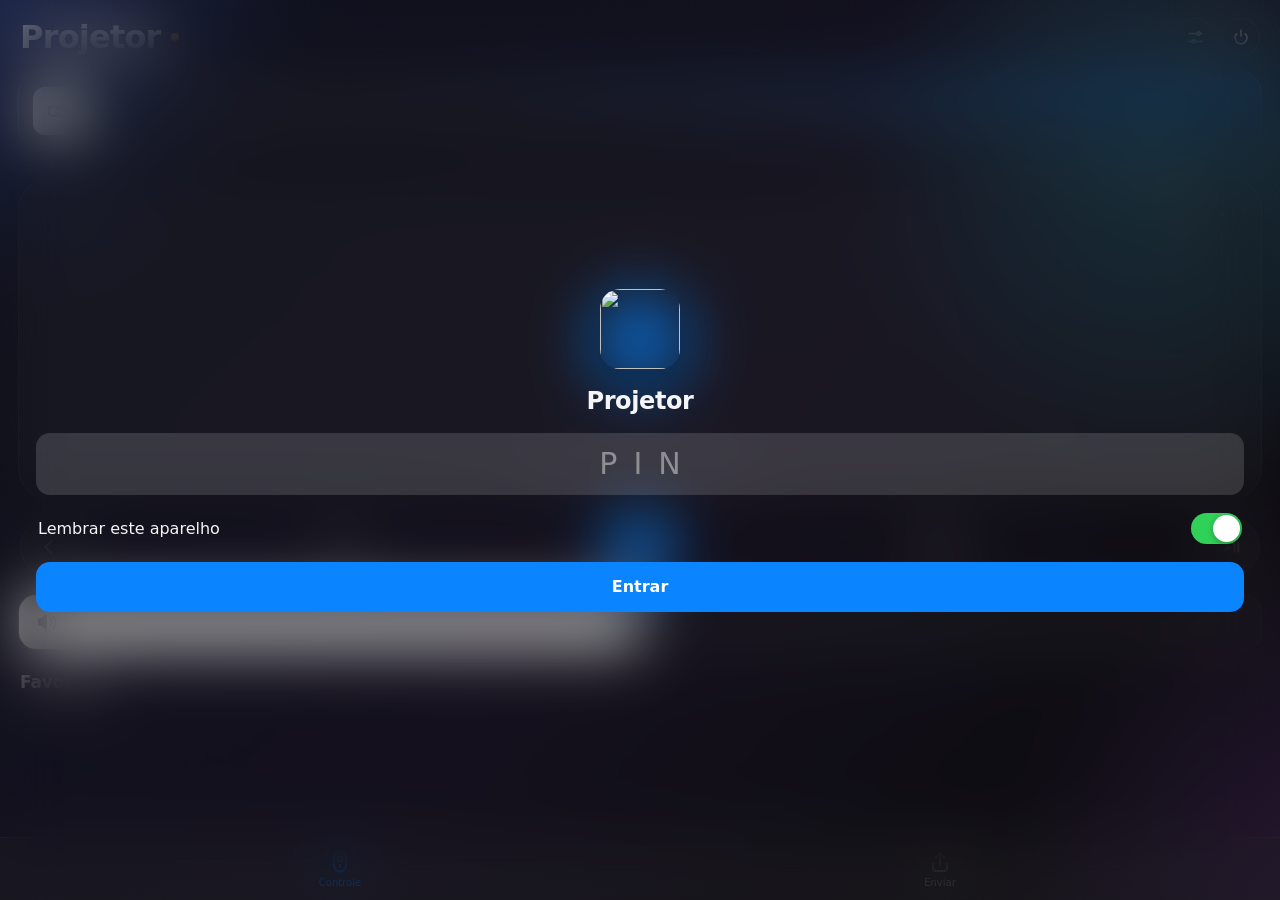
==== commit 1e949834: "Página do controle no celular: visual alinhado à nova tela inicial Só aparência: cartão "Na tela" co" ====
--- a/app/assets/web/index.html
+++ b/app/assets/web/index.html
@@ -19,7 +19,7 @@
   --sep:rgba(255,255,255,.08);--fill:rgba(255,255,255,.92);
   --wall:linear-gradient(135deg,#0B1022 0%,#140E22 55%,#050507 100%);
   --glowA:rgba(74,108,240,.50);--glowB:rgba(160,75,216,.44);--glowC:rgba(48,176,199,.36);
-  --grain:.07;--shadow:0 12px 32px rgba(0,0,0,.35);
+  --grain:.07;--shadow:0 12px 32px rgba(0,0,0,.35);--tint:rgba(10,132,255,.30);
 }
 html.light{
   --text:#1D1D1F;--muted:#6E6E73;--accent:#007AFF;--accent2:#0062CC;--red:#FF3B30;
@@ -27,7 +27,7 @@
   --sep:rgba(0,0,0,.08);--fill:#fff;
   --wall:linear-gradient(135deg,#E6ECFF 0%,#F6ECF6 55%,#FFF3E6 100%);
   --glowA:rgba(169,193,255,.55);--glowB:rgba(255,201,168,.50);--glowC:rgba(153,226,208,.45);
-  --grain:.05;--shadow:0 12px 32px rgba(17,20,24,.10);
+  --grain:.05;--shadow:0 12px 32px rgba(17,20,24,.10);--tint:rgba(0,122,255,.16);
 }
 *{box-sizing:border-box;-webkit-tap-highlight-color:transparent}
 html,body{margin:0;color:var(--text);font-family:Inter,-apple-system,system-ui,sans-serif;-webkit-font-smoothing:antialiased}
@@ -57,11 +57,13 @@
 .ib{width:38px;height:38px;border-radius:50%;display:grid;place-items:center;color:var(--text)}
 
 /* Tocando agora */
-.now{display:flex;align-items:center;gap:12px;padding:10px 14px 10px 10px;border-radius:20px;margin-bottom:14px;min-height:64px}
-.now img,.now .ph{width:44px;height:44px;border-radius:11px;background:var(--fill);object-fit:contain;padding:5px;flex:none}
+.now{display:flex;align-items:center;gap:14px;padding:14px 16px 14px 14px;border-radius:24px;margin-bottom:14px;min-height:76px;
+  background:radial-gradient(120% 160% at 100% 0%,var(--tint),transparent 62%),var(--glass)}
+.now small{display:block;font-size:11px;font-weight:600;letter-spacing:.06em;text-transform:uppercase;color:var(--accent);margin-bottom:3px}
+.now img,.now .ph{width:48px;height:48px;border-radius:12px;background:var(--fill);object-fit:contain;padding:5px;flex:none}
 .now .ph{display:grid;place-items:center;color:#1D1D1F}
 .now div{min-width:0;flex:1}
-.now b{display:block;font-size:17px;font-weight:600;letter-spacing:-.2px;white-space:nowrap;overflow:hidden;text-overflow:ellipsis}
+.now b{display:block;font-size:20px;font-weight:700;letter-spacing:-.4px;white-space:nowrap;overflow:hidden;text-overflow:ellipsis}
 .now span{display:block;font-size:14px;color:var(--muted);margin-top:2px;white-space:nowrap;overflow:hidden;text-overflow:ellipsis}
 
 .view{display:none;flex-direction:column;gap:14px}.view.sel{display:flex}
@@ -107,13 +109,14 @@
 .rk.mic:active{background:var(--accent2)}
 
 /* Favoritos: fileira de icones (como o Dock), rola para o lado */
-.dock{display:flex;gap:14px;overflow-x:auto;scroll-snap-type:x mandatory;scroll-padding-left:18px;padding:4px 2px 2px;margin:0 -18px;padding-left:18px;padding-right:18px;scrollbar-width:none}
+.rowt{margin:8px 2px -4px;font-size:17px;font-weight:600;letter-spacing:-.2px}
+.dock{display:flex;gap:12px;overflow-x:auto;scroll-snap-type:x mandatory;scroll-padding-left:18px;padding:4px 2px 2px;margin:0 -18px;padding-left:18px;padding-right:18px;scrollbar-width:none}
 .dock::-webkit-scrollbar{display:none}
-.app{flex:none;width:64px;display:flex;flex-direction:column;align-items:center;gap:6px;scroll-snap-align:start}
-.app .ic{width:60px;height:60px;border-radius:15px;background:var(--fill);display:grid;place-items:center;box-shadow:0 4px 12px rgba(0,0,0,.18);overflow:hidden}
-.app .ic img{width:44px;height:44px;object-fit:contain}
-.app .ic b{font-size:22px;color:#1D1D1F}
-.app span{max-width:68px;font-size:11px;font-weight:500;color:var(--muted);white-space:nowrap;overflow:hidden;text-overflow:ellipsis}
+.app{flex:none;width:120px;display:flex;flex-direction:column;align-items:flex-start;gap:7px;scroll-snap-align:start}
+.app .ic{width:120px;height:68px;border-radius:14px;background:var(--glass-strong);display:grid;place-items:center;box-shadow:0 6px 16px rgba(0,0,0,.22);overflow:hidden;border:1px solid var(--edge)}
+.app .ic img{width:40px;height:40px;object-fit:contain;padding:5px;border-radius:11px;background:#fff}
+.app .ic b{font-size:24px;font-weight:800;color:#fff}
+.app span{max-width:120px;padding-left:2px;font-size:12px;font-weight:500;color:var(--muted);white-space:nowrap;overflow:hidden;text-overflow:ellipsis}
 
 /* Enviar */
 .large{margin:4px 2px 0;font-size:32px;font-weight:700;letter-spacing:-.8px}
@@ -191,7 +194,7 @@
   <div class="now glass" aria-live="polite">
     <span class="ph" id="nowph"><svg width="24" height="24" viewBox="0 0 108 108" fill="none" stroke="currentColor" aria-hidden="true"><rect x="18" y="34" width="72" height="42" rx="12" stroke-width="7"/><circle cx="63" cy="55" r="13" stroke-width="7"/></svg></span>
     <img id="nowicon" alt="" hidden>
-    <div><b id="nown">…</b><span id="foco"></span></div>
+    <div><small>Na tela</small><b id="nown">…</b><span id="foco"></span></div>
   </div>
 
   <div class="remote glass">
@@ -234,6 +237,7 @@
     <button class="vicon" id="vmute" aria-label="Mudo"><svg id="vico" width="22" height="22" viewBox="0 0 24 24" fill="none" stroke="currentColor" stroke-width="2" stroke-linecap="round" stroke-linejoin="round" aria-hidden="true"></svg></button>
   </div>
 
+  <h3 class="rowt">Favoritos</h3>
   <div class="dock" id="apps" aria-label="Favoritos"></div>
 </section>
 
@@ -339,7 +343,7 @@
     try { history.replaceState(null, '', location.pathname); } catch (e) {}
   }
   try { if (localStorage.getItem('tema') === 'claro') document.documentElement.classList.add('light'); } catch (e) {}
-  var ws = null, started = false, stateTimer = 0;
+  var ws = null, started = false, stateTimer = 0, wsFailures = 0;
 
   function toast(msg) {
     var t = $('#toast'); t.textContent = msg; t.classList.add('on');
@@ -352,23 +356,28 @@
       .catch(function () { return { ok: false }; });
   }
   function setStatus(on) { $('#dot').classList.toggle('on', on); $('#dot').setAttribute('aria-label', on ? 'Conectado' : 'Desconectado'); }
-  function connect() {
+  function connect(onReady, onRejected) {
     if (!T) return;
-    try { ws = new WebSocket('ws://' + location.host + '/ws?t=' + encodeURIComponent(T)); }
-    catch (e) { setTimeout(connect, 2000); return; }
-    ws.onopen = function () { setStatus(true); };
+    var socket, opened = false;
+    try { socket = new WebSocket('ws://' + location.host + '/ws?t=' + encodeURIComponent(T)); }
+    catch (e) { if (onRejected) onRejected(); else setTimeout(connect, 2000); return; }
+    ws = socket;
+    socket.onopen = function () {
+      opened = true; wsFailures = 0; setStatus(true);
+      if (onReady) onReady();
+    };
     // O projetor avisa quando muda de app ou de item focado.
-    ws.onmessage = function (ev) { try { applyScreen(JSON.parse(ev.data)); } catch (e) {} };
-    ws.onclose = function () {
+    socket.onmessage = function (ev) { try { applyScreen(JSON.parse(ev.data)); } catch (e) {} };
+    socket.onclose = function () {
+      if (ws === socket) ws = null;
       setStatus(false);
-      // So reconecta se o PIN ainda vale; senao pede o PIN de novo (nao insiste com PIN velho).
-      api('ping').then(function (r) {
-        if (r.auth) setTimeout(connect, 1500);
-        else if (r.ok) forgetAndAsk();
-        else setTimeout(connect, 3000);
-      });
+      if (!opened && onRejected) { onRejected(); return; }
+      if (!started) return;
+      // Uma queda comum reconecta. Tres handshakes recusados indicam PIN antigo/invalido.
+      if (!opened && ++wsFailures >= 3) { forgetAndAsk(); return; }
+      setTimeout(connect, opened ? 1500 : 3000);
     };
-    ws.onerror = function () { try { ws.close(); } catch (e) {} };
+    socket.onerror = function () { try { socket.close(); } catch (e) {} };
   }
   function send(msg, fallback) {
     if (ws && ws.readyState === 1) ws.send(msg);
@@ -402,7 +411,7 @@
 
   // ---- Joystick: arraste o OK. Navegar = setas (mais longe, mais rapido); Cursor = move a seta ----
   var joy = $('#joy'), knob = $('#knob'), R = 80, DEAD = 24, mode = 'nav';
-  var jo = null, jx = 0, jy = 0, jlen = 0, jMoved = false, jAt = 0, jDir = null, jRep = 0, jRaf = 0, jHold = 0;
+  var jo = null, jx = 0, jy = 0, jlen = 0, jMoved = false, jAt = 0, jDir = null, jRep = 0, jRaf = 0;
   var arrows = { up: joy.querySelector('.au'), down: joy.querySelector('.ad'), left: joy.querySelector('.al'), right: joy.querySelector('.ar') };
   var CURSOR_SVG = '<svg width="24" height="24" viewBox="0 0 24 24" fill="currentColor" aria-hidden="true"><path d="M6 3l13 8-5.6 1.5L10.5 19z"/></svg>';
   var OK_SVG = knob.innerHTML;
@@ -450,7 +459,6 @@
     knob.classList.add('drag');
     if (mode === 'cur') {
       if (!jRaf) jRaf = requestAnimationFrame(cursorLoop);
-      jHold = setTimeout(function () { if (!jMoved) { send('lc'); jMoved = true; } }, 650);
     }
   }, { passive: false });
   joy.addEventListener('touchmove', function (e) {
@@ -471,7 +479,7 @@
   function joyEnd(e) {
     if (!jo) return;
     if (e) e.preventDefault();
-    clearTimeout(jRep); clearTimeout(jHold); lit(null); if (mode === 'cur') joyStop();
+    clearTimeout(jRep); lit(null); if (mode === 'cur') joyStop();
     knob.classList.remove('drag'); knob.style.transform = '';
     if (!jMoved && Date.now() - jAt < 450) {
       if (mode === 'nav') key('ok'); else send('c', function () { api('click'); });
@@ -621,9 +629,10 @@
     var p = s.perfil || 'geral';
     if (p === profile) return;
     profile = p;
-    setMode(p === 'web' ? 'cur' : 'nav');
-    $('#scroll').hidden = p !== 'web';
-    $('#media').hidden = p !== 'video';
+    // web e toque (app de celular, ex. a Netflix de celular): cursor; video: setas + midia
+    setMode(p === 'web' || p === 'toque' ? 'cur' : 'nav');
+    $('#scroll').hidden = !(p === 'web' || p === 'toque');
+    $('#media').hidden = !(p === 'video' || p === 'toque');
   }
 
   // ---- Favoritos e estado ----
@@ -636,6 +645,7 @@
       favs.forEach(function (a) {
         var b = document.createElement('button'); b.className = 'app press'; b.setAttribute('aria-label', a.nome);
         var ic = document.createElement('span'); ic.className = 'ic';
+        if (a.cor) ic.style.background = a.cor;
         var img = document.createElement('img'); img.alt = ''; img.loading = 'lazy';
         img.src = '/api/icon?pkg=' + encodeURIComponent(a.pkg) + '&t=' + encodeURIComponent(T);
         img.onerror = function () { var m = document.createElement('b'); m.textContent = a.nome.charAt(0).toUpperCase(); img.replaceWith(m); };
@@ -702,21 +712,23 @@
   function start() {
     if (started) return; started = true;
     $('#pin').classList.remove('show');
-    fillSettings(); connect(); loadApps(); refreshState();
+    fillSettings();
+    if (!ws || ws.readyState !== WebSocket.OPEN) connect();
+    loadApps(); refreshState();
     stateTimer = setInterval(function () { if (!document.hidden) refreshState(); }, 5000);
   }
   function askPin() { $('#pinin').value = ''; $('#pin').classList.add('show'); setTimeout(function () { $('#pinin').focus(); }, 50); }
   $('#pform').addEventListener('submit', function (e) {
     e.preventDefault();
     T = $('#pinin').value.trim();
-    api('ping').then(function (r) {
-      if (r.auth) {
-        try {
-          if ($('#remember').checked) localStorage.setItem('pin', T);
-          else { localStorage.removeItem('pin'); sessionStorage.setItem('pin', T); }
-        } catch (e) {}
-        start();
-      } else { toast(r.ok ? 'PIN incorreto' : 'Sem conexão'); $('#pinin').value = ''; }
+    connect(function () {
+      try {
+        if ($('#remember').checked) localStorage.setItem('pin', T);
+        else { localStorage.removeItem('pin'); sessionStorage.setItem('pin', T); }
+      } catch (e) {}
+      start();
+    }, function () {
+      toast('PIN incorreto ou conexão interrompida'); $('#pinin').value = '';
     });
   });
   // PIN de 6 digitos entra sozinho, sem apertar Entrar.
@@ -768,7 +780,7 @@
     });
   });
 
-  if (T) api('ping').then(function (r) { r.auth ? start() : (r.ok ? forgetAndAsk() : askPin()); }); else askPin();
+  if (T) connect(start, forgetAndAsk); else askPin();
   document.addEventListener('visibilitychange', function () { if (!document.hidden && started) refreshState(); });
 })();
 </script>
